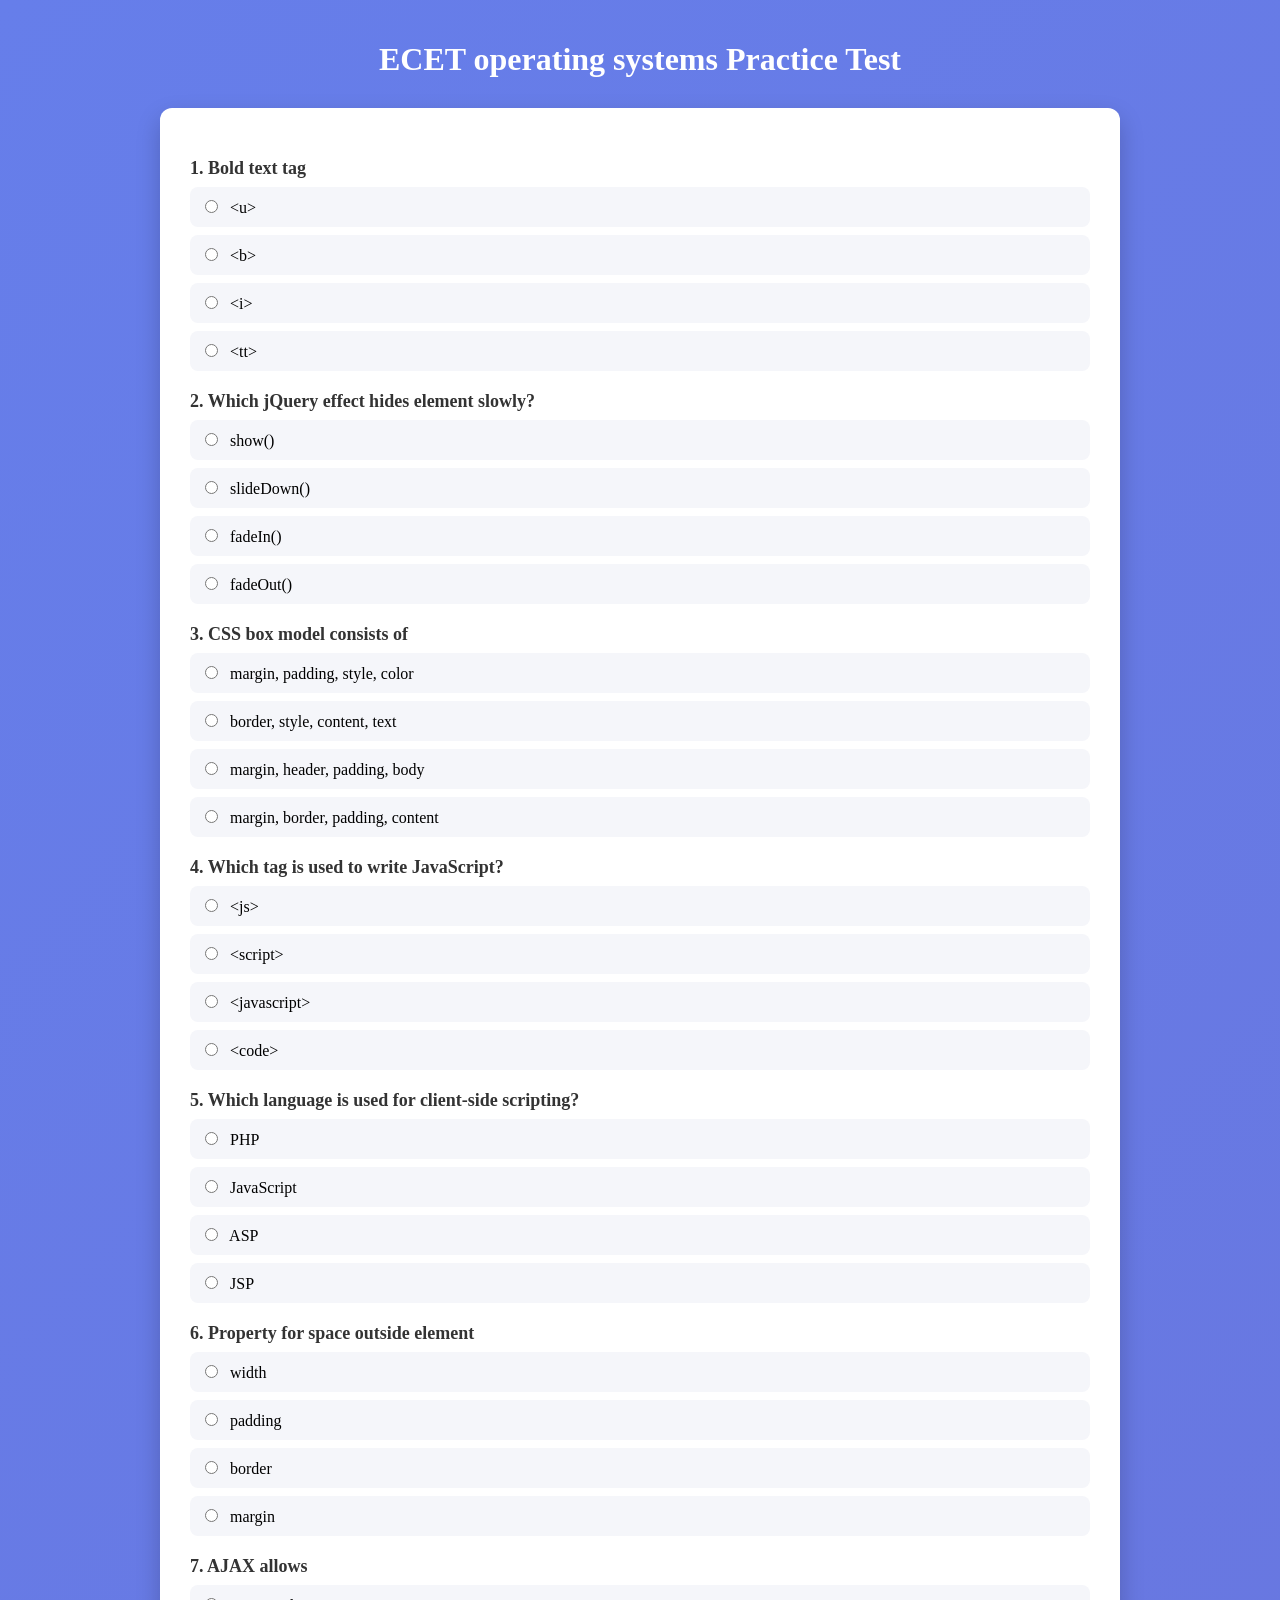
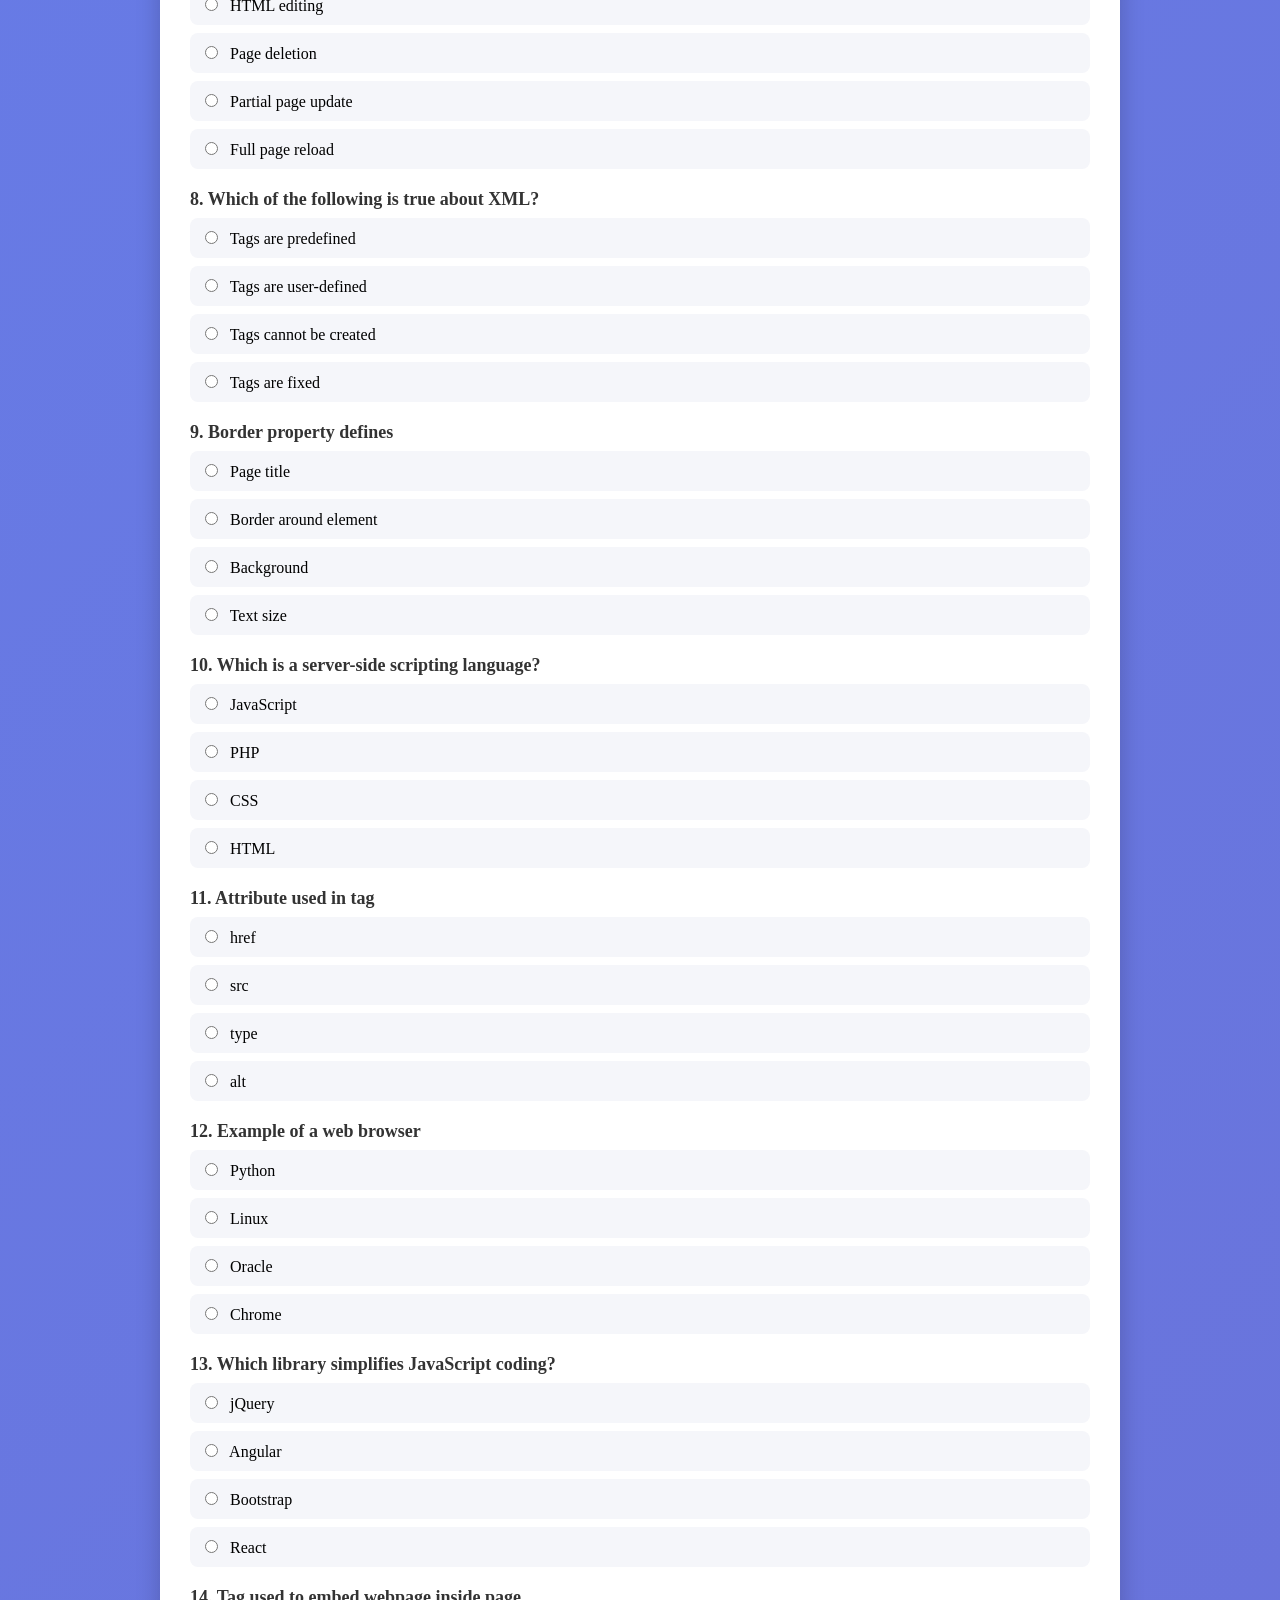
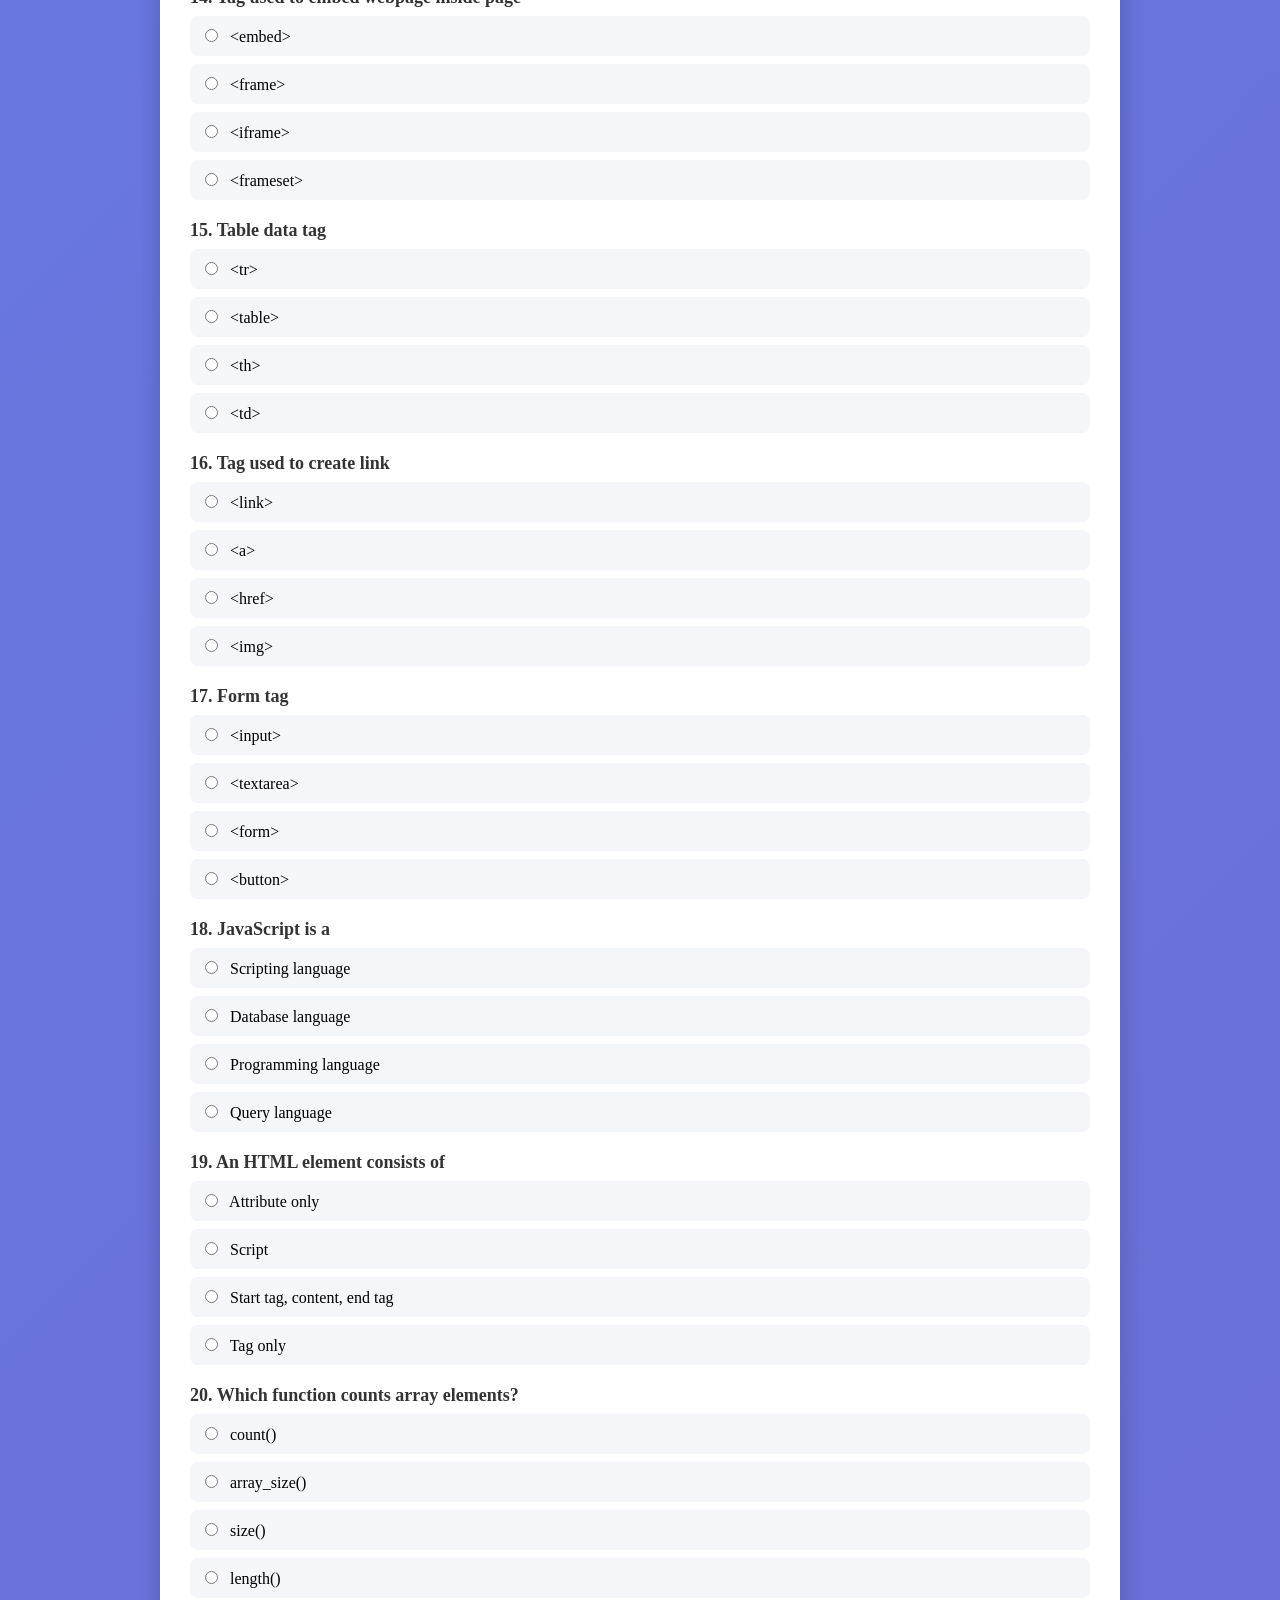
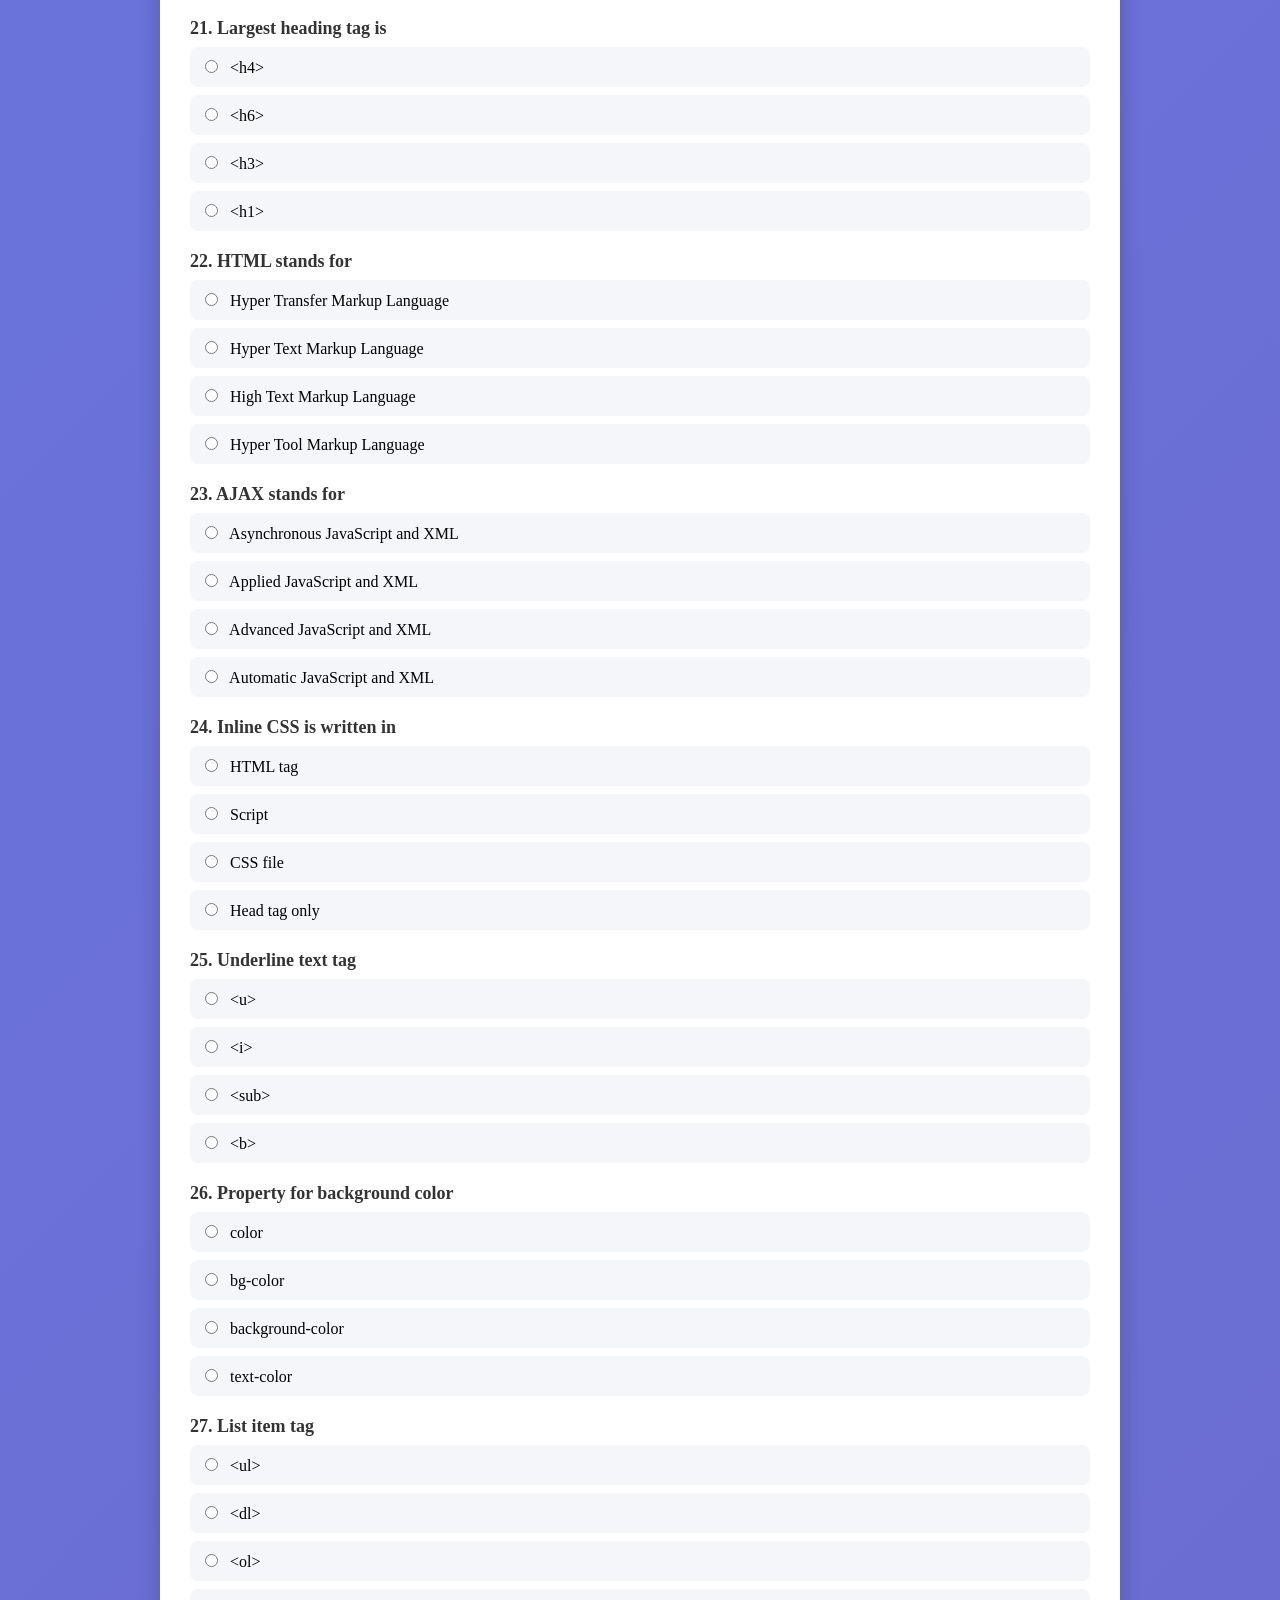
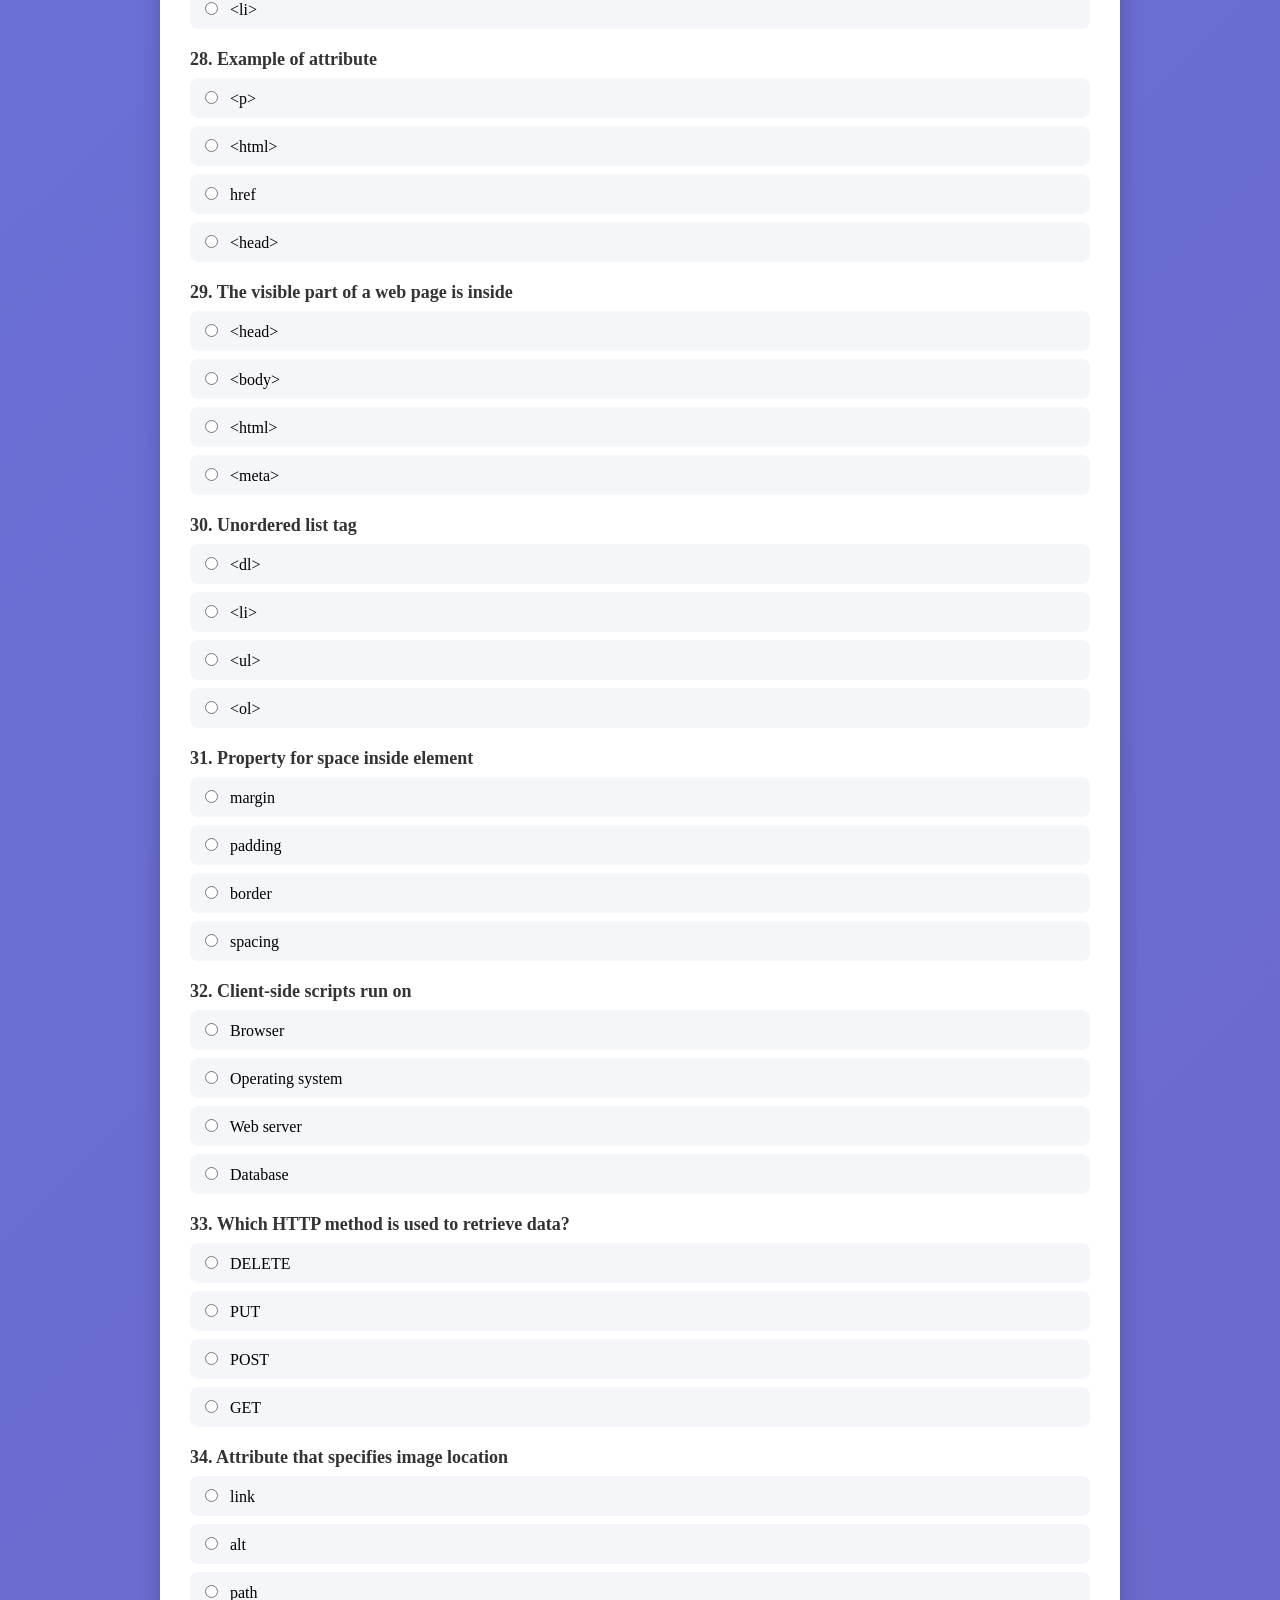
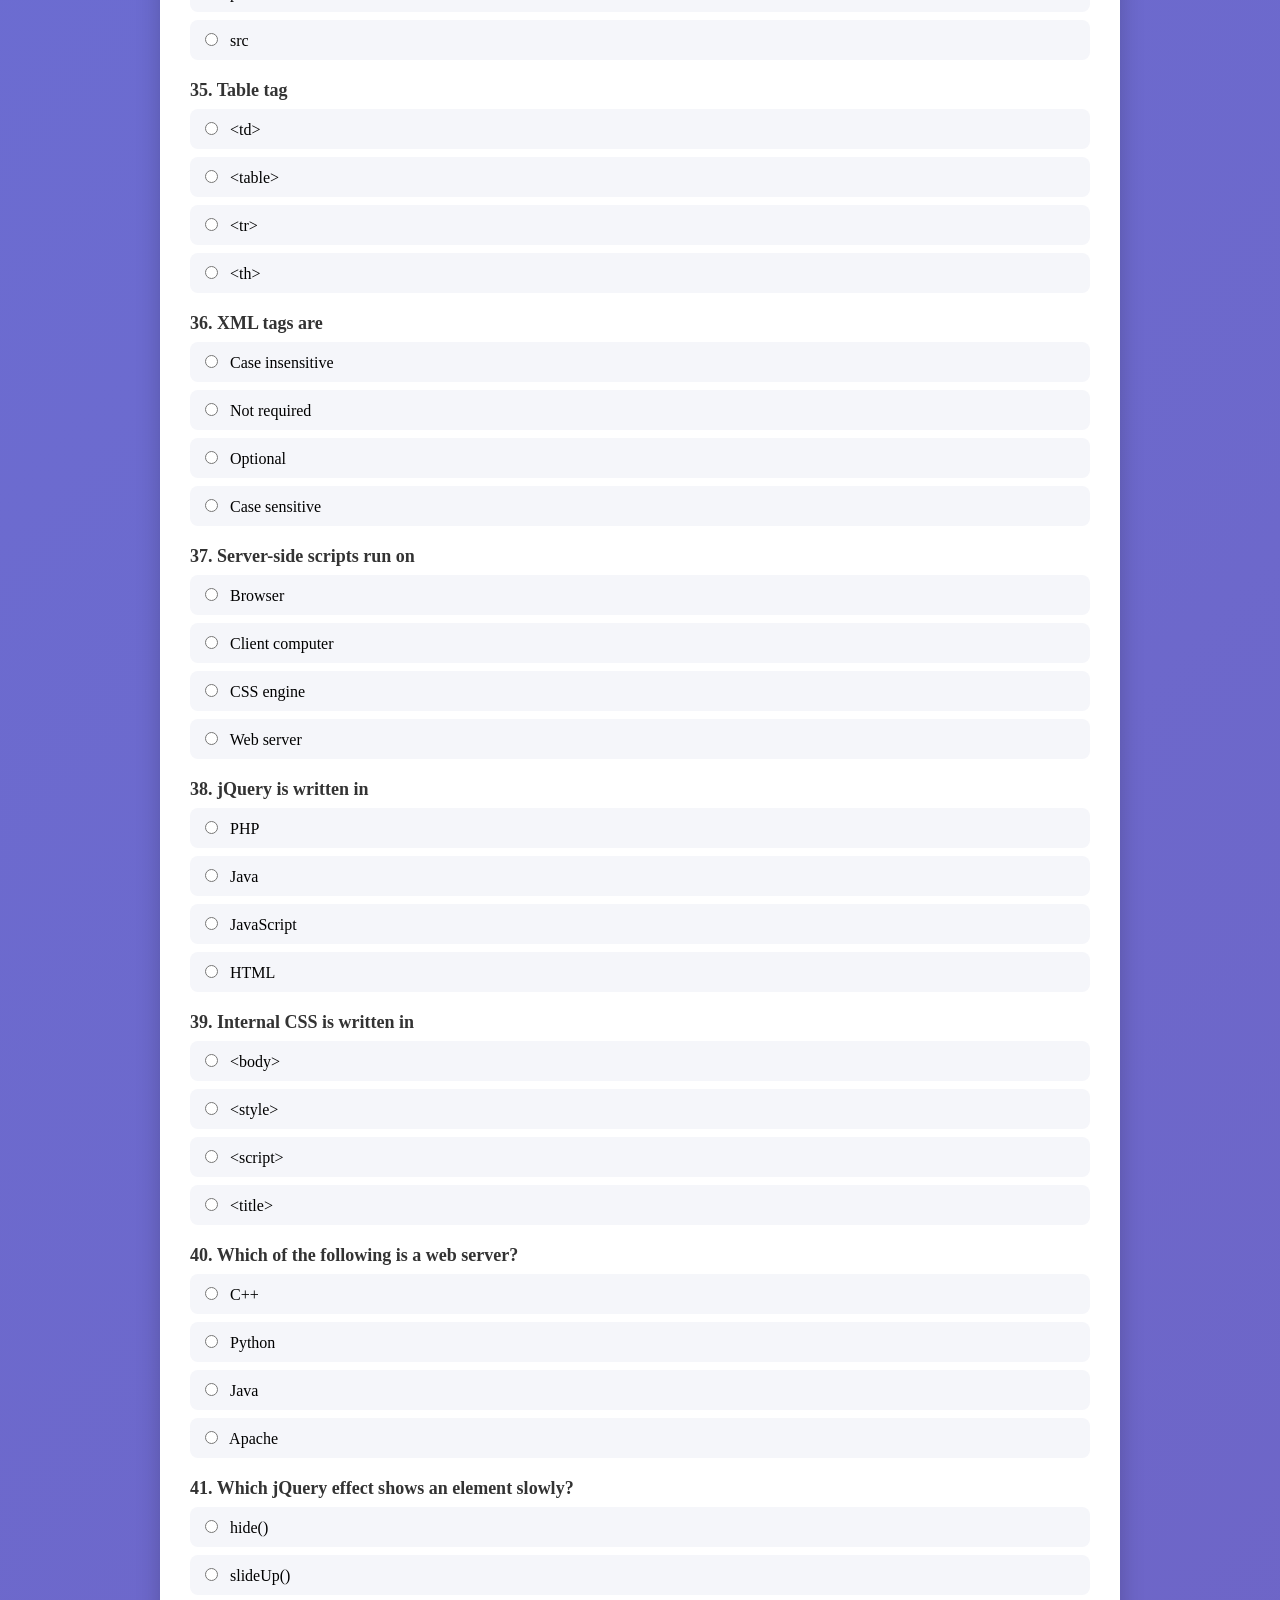
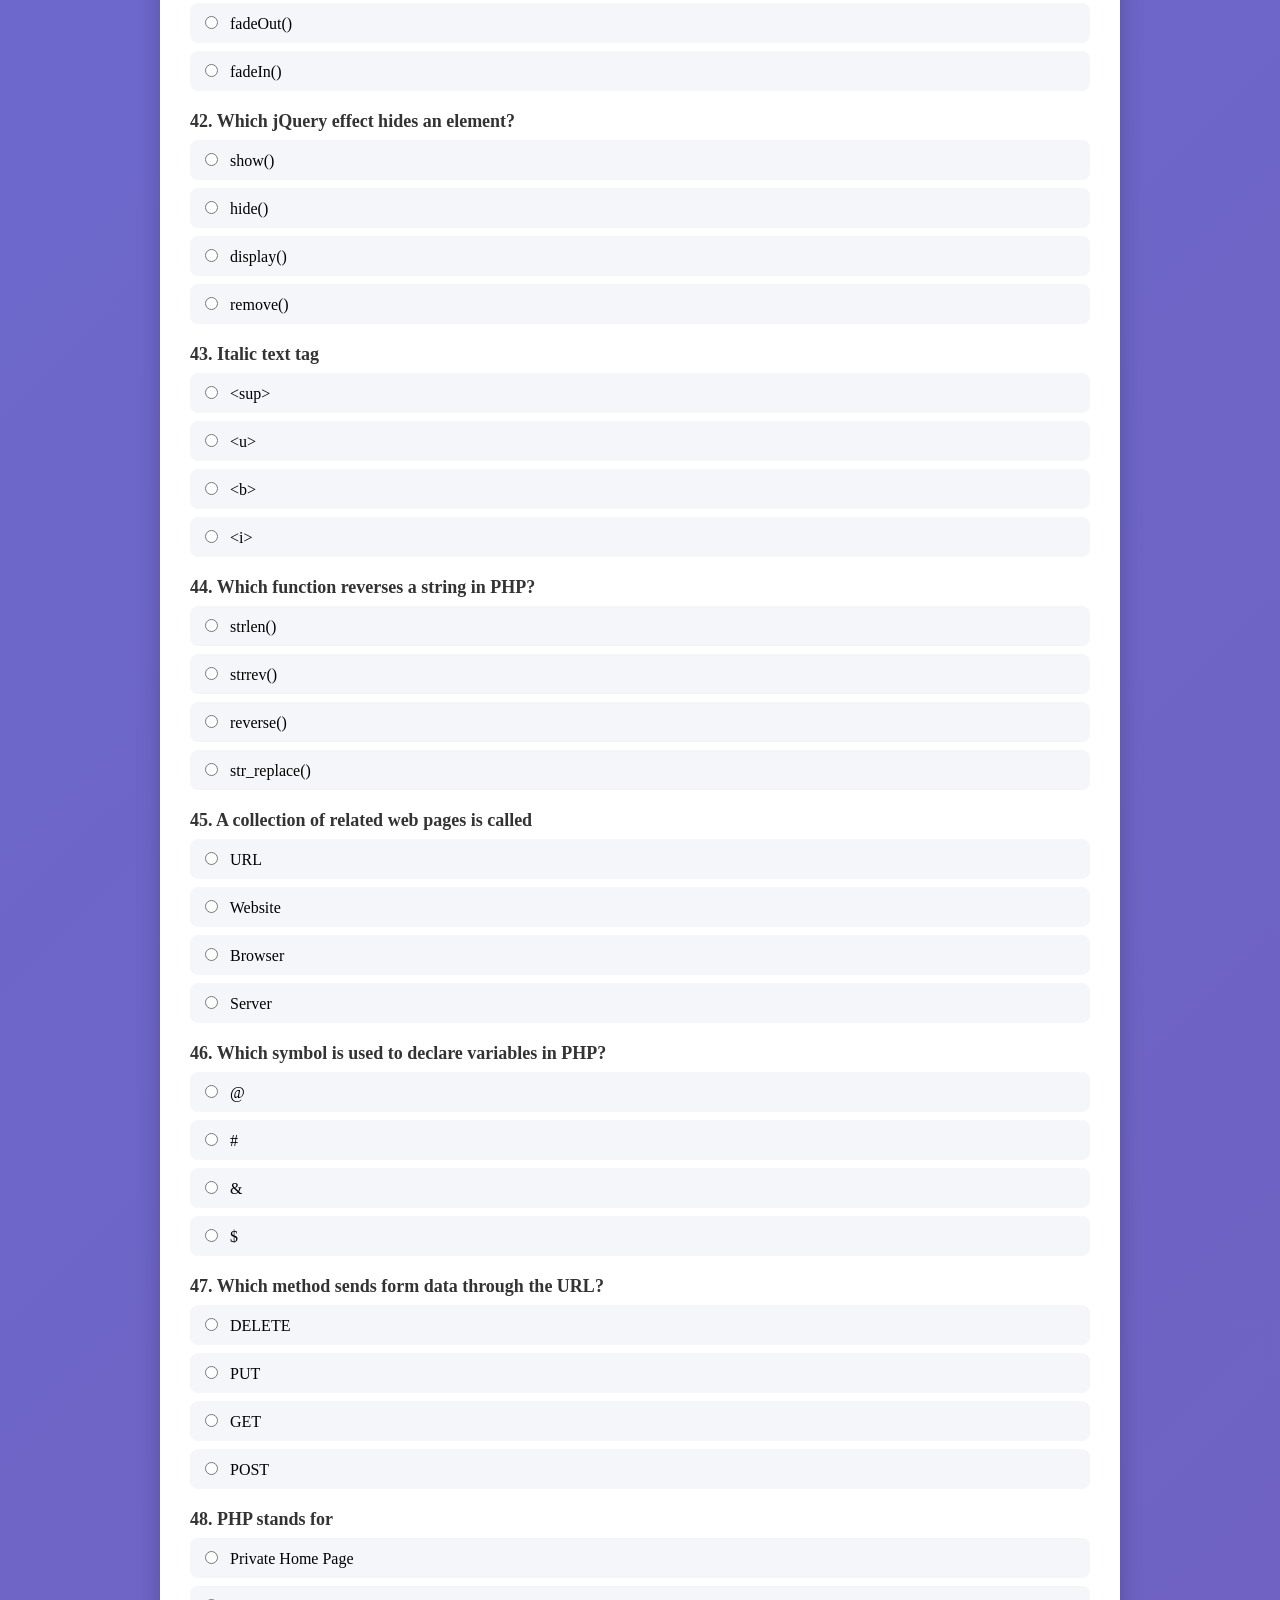
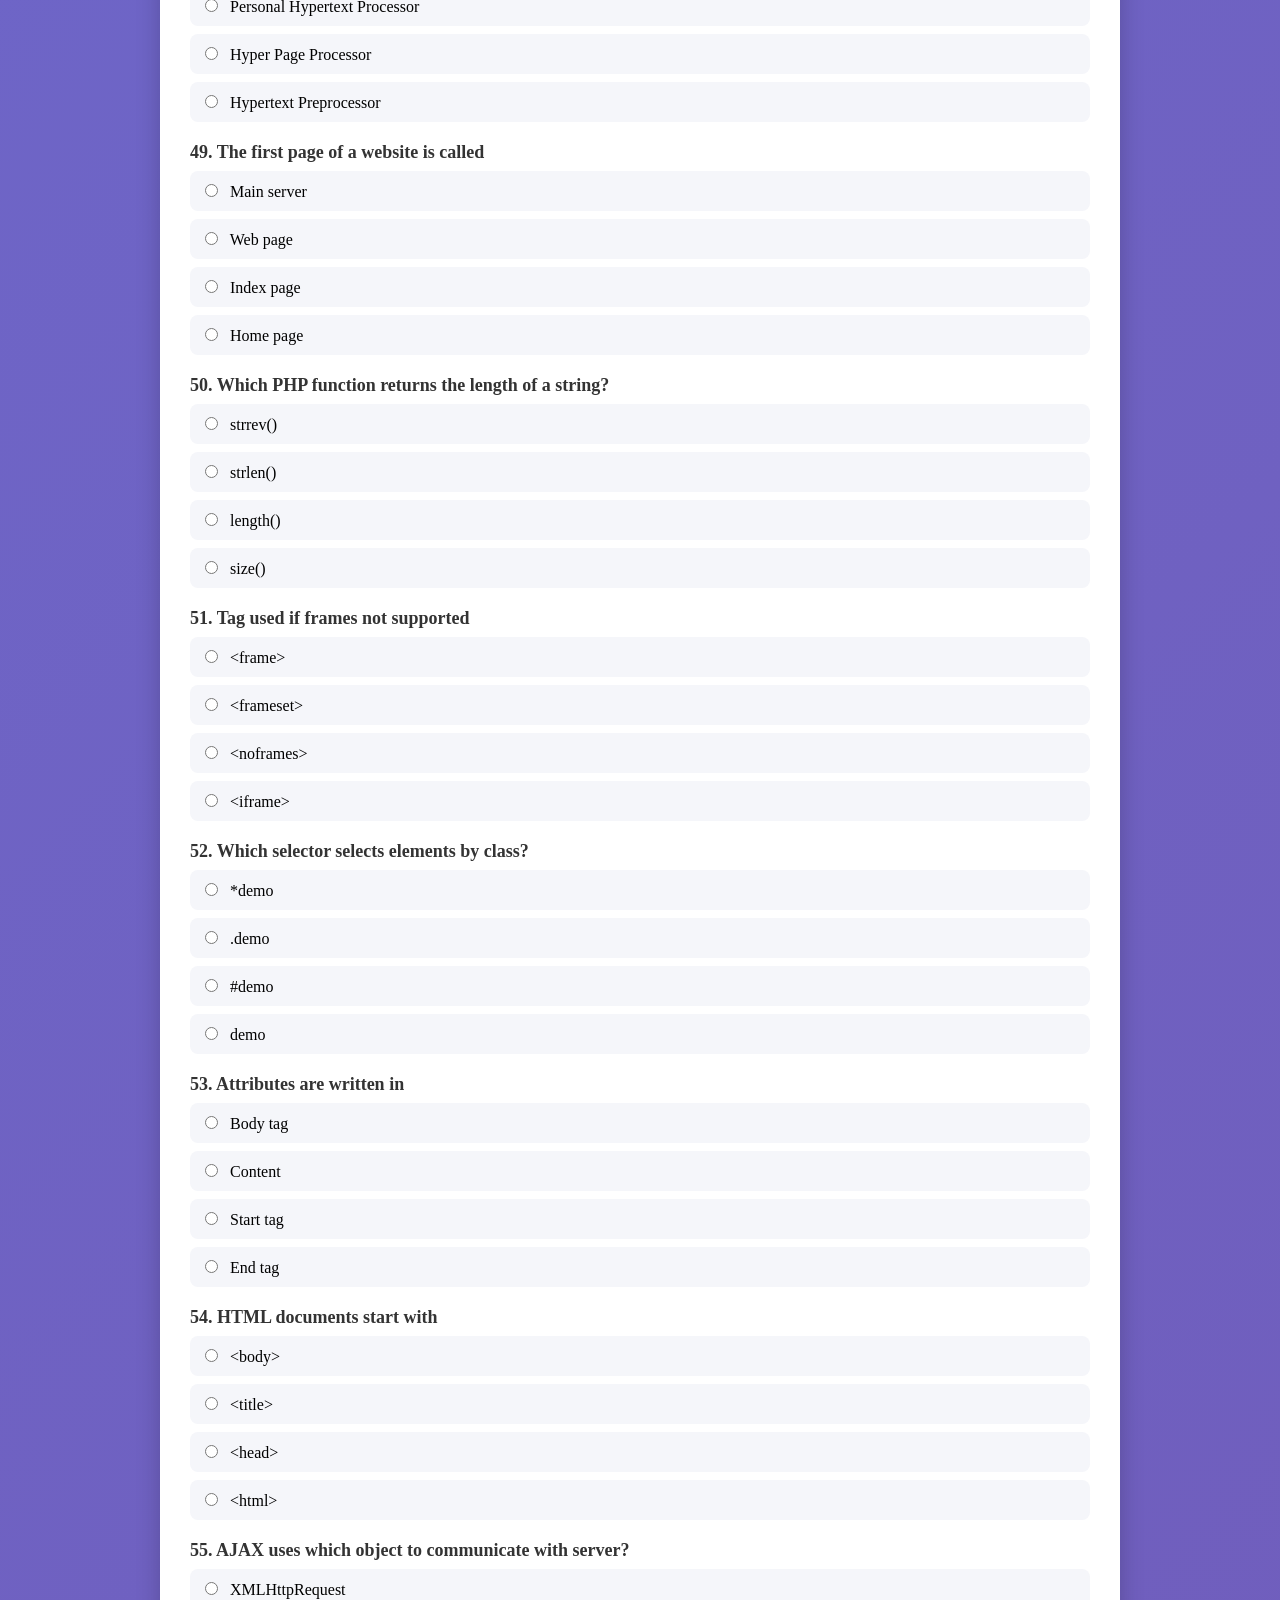
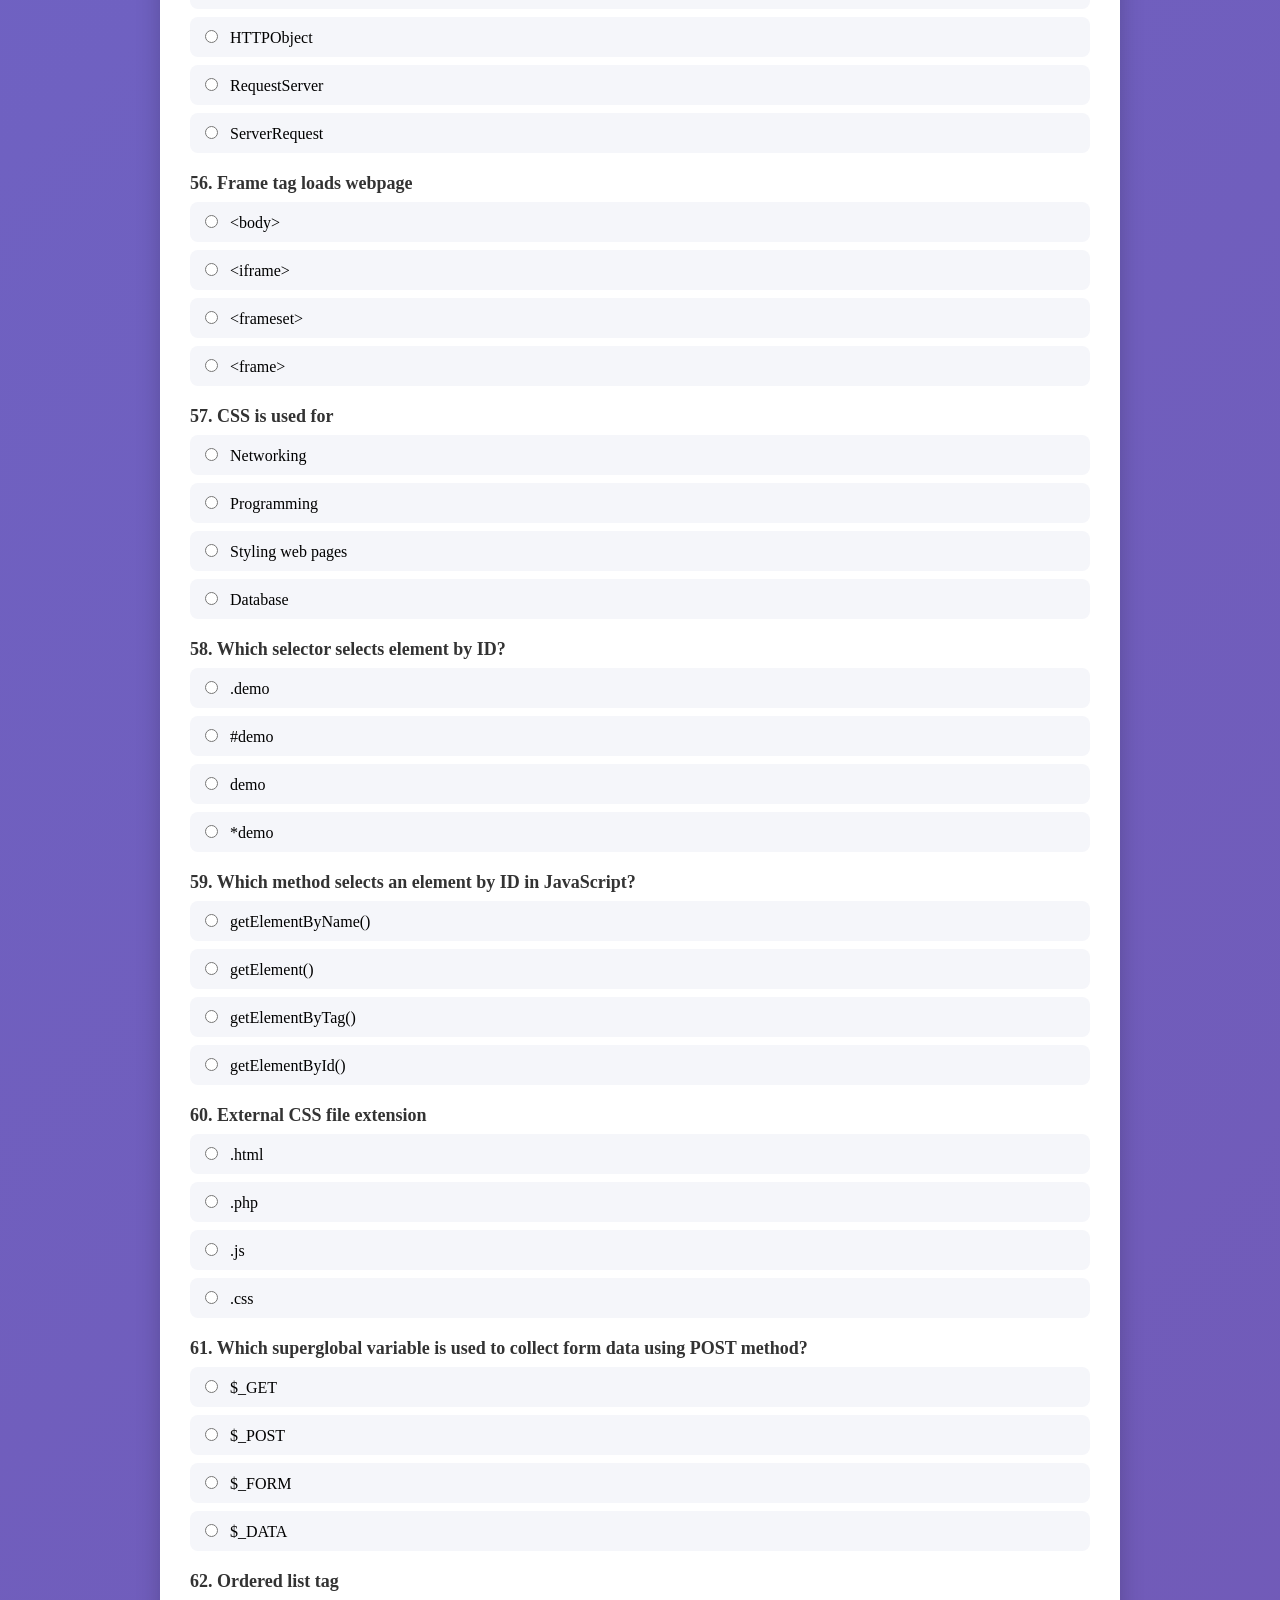
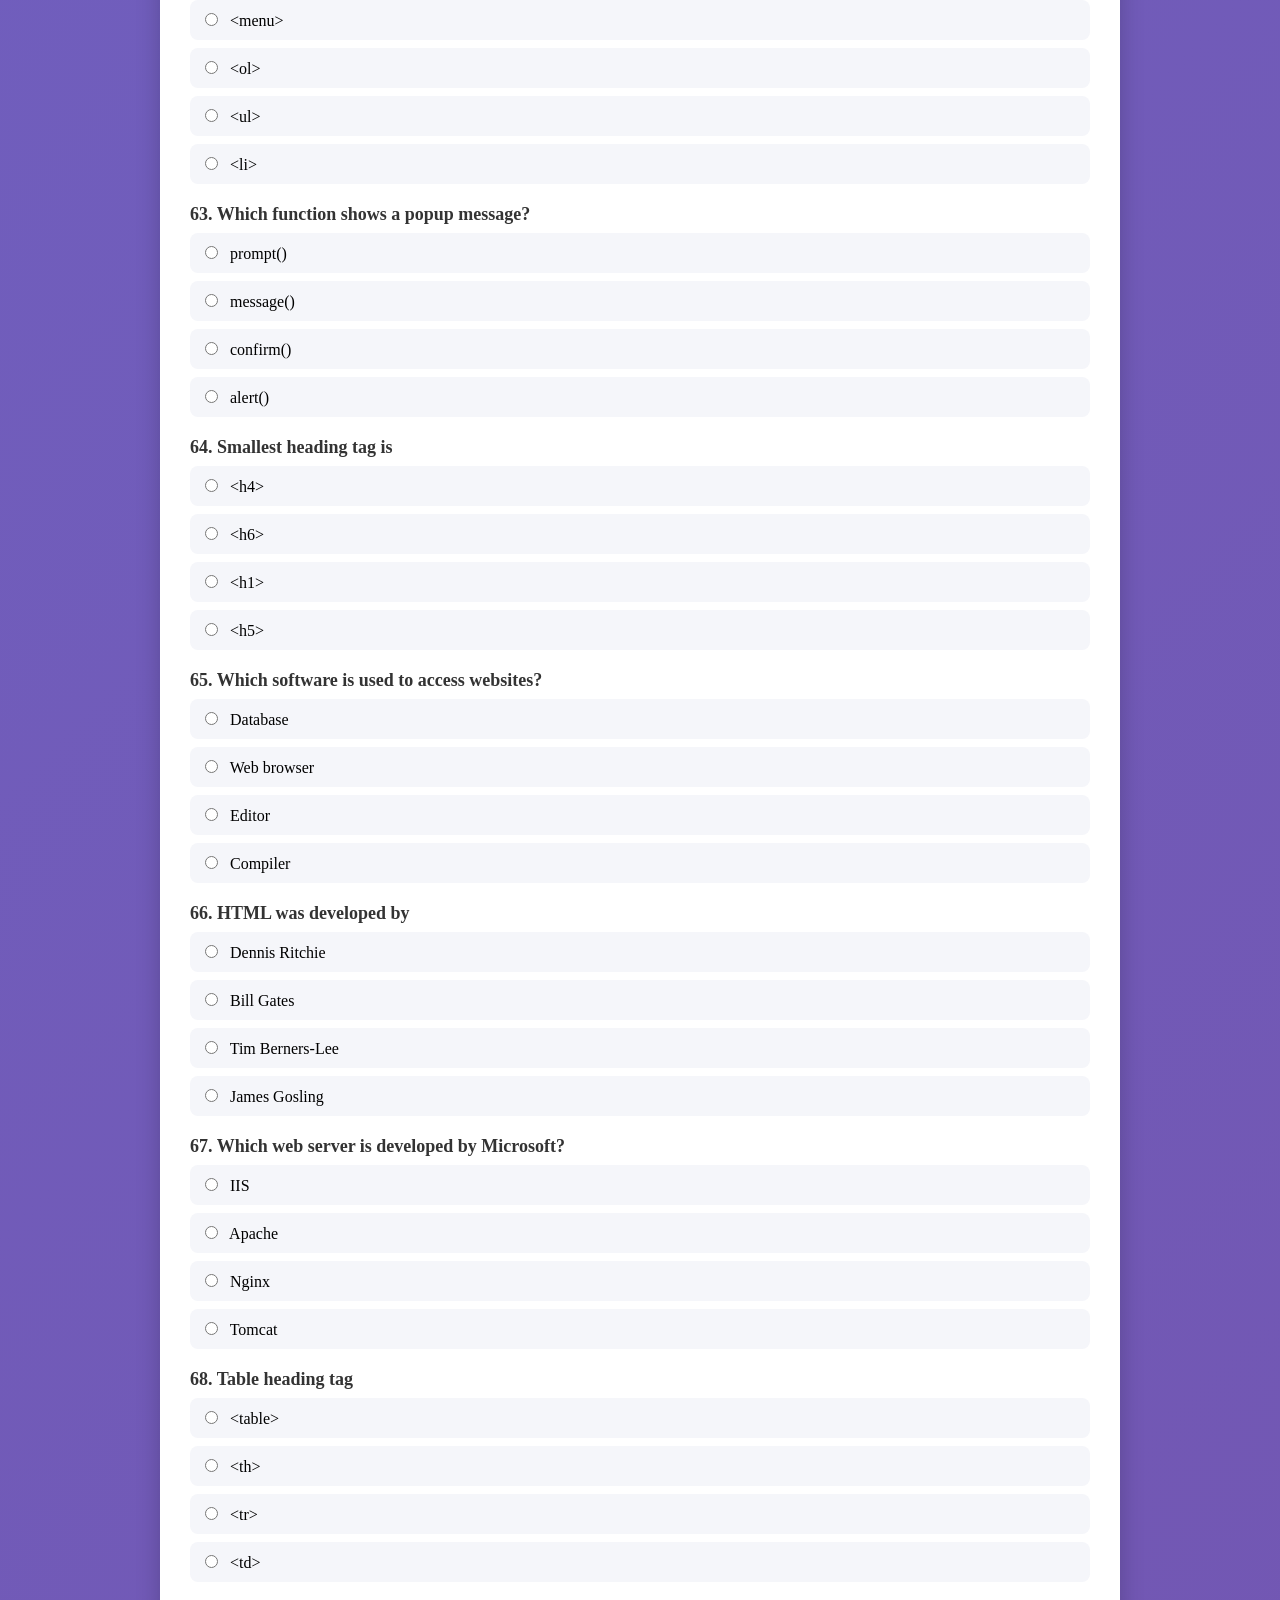
==== index.html @ 1a38f8a4 "Rename Index.html to index.html" ====
<!DOCTYPE html>
<html>
<head>
<title>ECET Web Technology Quiz</title>

<style>

body{
font-family:Segoe UI;
background:linear-gradient(135deg,#667eea,#764ba2);
padding:20px;
margin:0;
}

h1{
text-align:center;
color:white;
margin-bottom:30px;
}

.quiz-box{
max-width:900px;
margin:auto;
background:white;
padding:30px;
border-radius:12px;
box-shadow:0 10px 25px rgba(0,0,0,0.2);
}

.question{
font-size:18px;
font-weight:600;
margin-top:20px;
color:#333;
}

.options{
margin-top:8px;
padding:10px;
border-radius:8px;
background:#f5f6fa;
transition:0.2s;
}

.options:hover{
background:#e4e7ff;
}

.options input{
margin-right:8px;
}

button{
display:block;
margin:30px auto;
padding:14px 30px;
font-size:18px;
border:none;
border-radius:8px;
background:#667eea;
color:white;
cursor:pointer;
transition:0.3s;
}

button:hover{
background:#4a5de0;
}

#result{
text-align:center;
font-size:22px;
font-weight:bold;
margin-top:20px;
color:#333;
}

</style>

</head>

<body>

<h1>ECET operating systems Practice Test</h1>

<div id="timer"></div>

<div class="quiz-box" id="quiz"></div>
<button onclick="submitQuiz()">Submit Quiz</button>

<div id="result"></div>

<script src="script.js"></script>

</body>
</html>
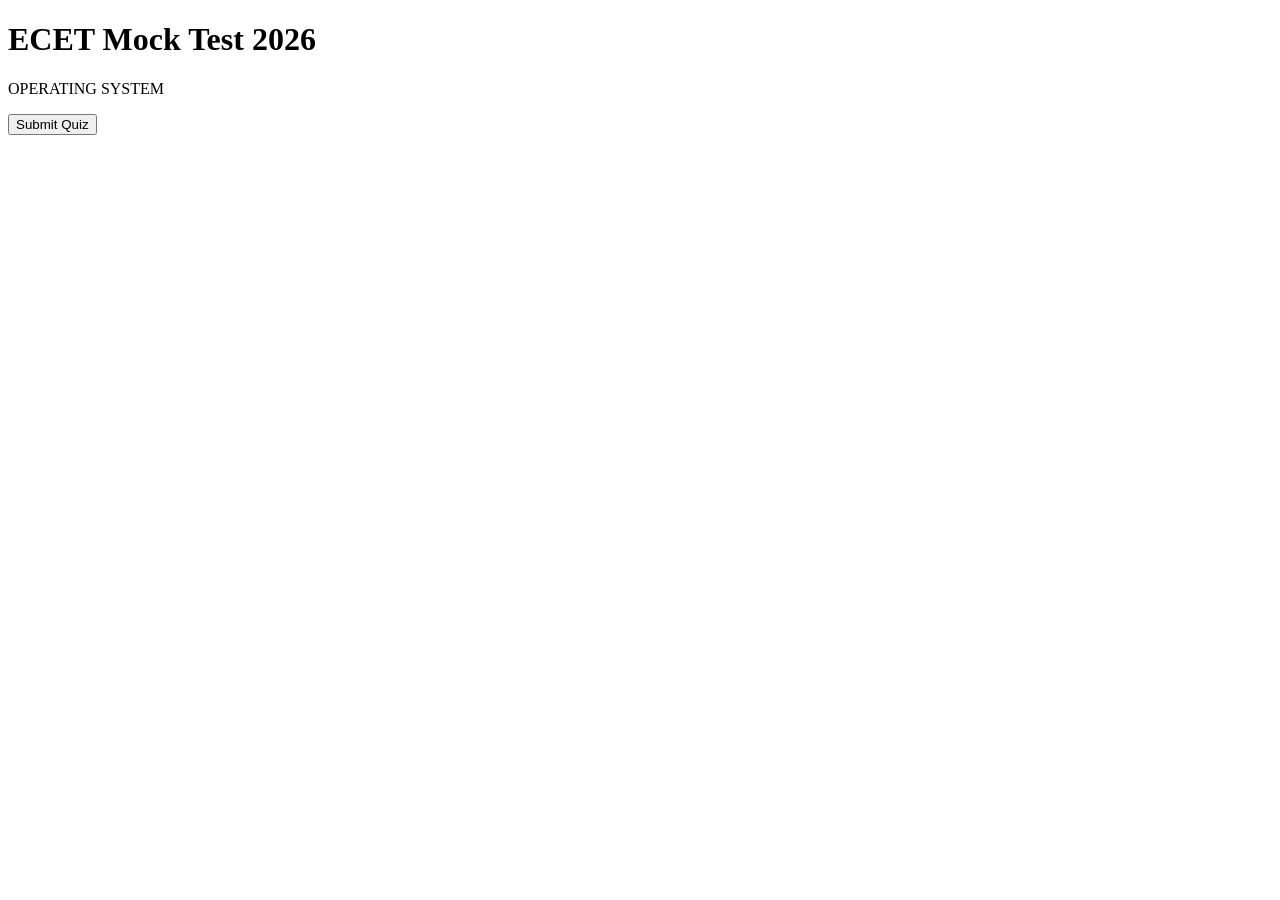
==== commit ab2bd299: "Update index.html" ====
--- a/index.html
+++ b/index.html
@@ -1,96 +1,27 @@
 <!DOCTYPE html>
-<html>
+<html lang="en">
 <head>
-<title>ECET Web Technology Quiz</title>
+    <meta charset="UTF-8">
+    <meta name="viewport" content="width=device-width, initial-scale=1.0">
+    <title>ECET Mock Test</title>
+    <link rel="stylesheet" href="style.css">
+</head>
+<body>
+    <div class="container">
+        <header>
+            <h1>ECET Mock Test 2026</h1>
+            <p>OPERATING SYSTEM</p>
+        </header>
 
-<style>
+        <main id="quiz-container">
+            <!-- Dynamic Questions injected here -->
+        </main>
 
-body{
-font-family:Segoe UI;
-background:linear-gradient(135deg,#667eea,#764ba2);
-padding:20px;
-margin:0;
-}
+        <div class="actions">
+            <button id="submit-btn" class="btn primary-btn">Submit Quiz</button>
+        </div>
+    </div>
 
-h1{
-text-align:center;
-color:white;
-margin-bottom:30px;
-}
-
-.quiz-box{
-max-width:900px;
-margin:auto;
-background:white;
-padding:30px;
-border-radius:12px;
-box-shadow:0 10px 25px rgba(0,0,0,0.2);
-}
-
-.question{
-font-size:18px;
-font-weight:600;
-margin-top:20px;
-color:#333;
-}
-
-.options{
-margin-top:8px;
-padding:10px;
-border-radius:8px;
-background:#f5f6fa;
-transition:0.2s;
-}
-
-.options:hover{
-background:#e4e7ff;
-}
-
-.options input{
-margin-right:8px;
-}
-
-button{
-display:block;
-margin:30px auto;
-padding:14px 30px;
-font-size:18px;
-border:none;
-border-radius:8px;
-background:#667eea;
-color:white;
-cursor:pointer;
-transition:0.3s;
-}
-
-button:hover{
-background:#4a5de0;
-}
-
-#result{
-text-align:center;
-font-size:22px;
-font-weight:bold;
-margin-top:20px;
-color:#333;
-}
-
-</style>
-
-</head>
-
-<body>
-
-<h1>ECET operating systems Practice Test</h1>
-
-<div id="timer"></div>
-
-<div class="quiz-box" id="quiz"></div>
-<button onclick="submitQuiz()">Submit Quiz</button>
-
-<div id="result"></div>
-
-<script src="script.js"></script>
-
+    <script src="script.js"></script>
 </body>
 </html>
